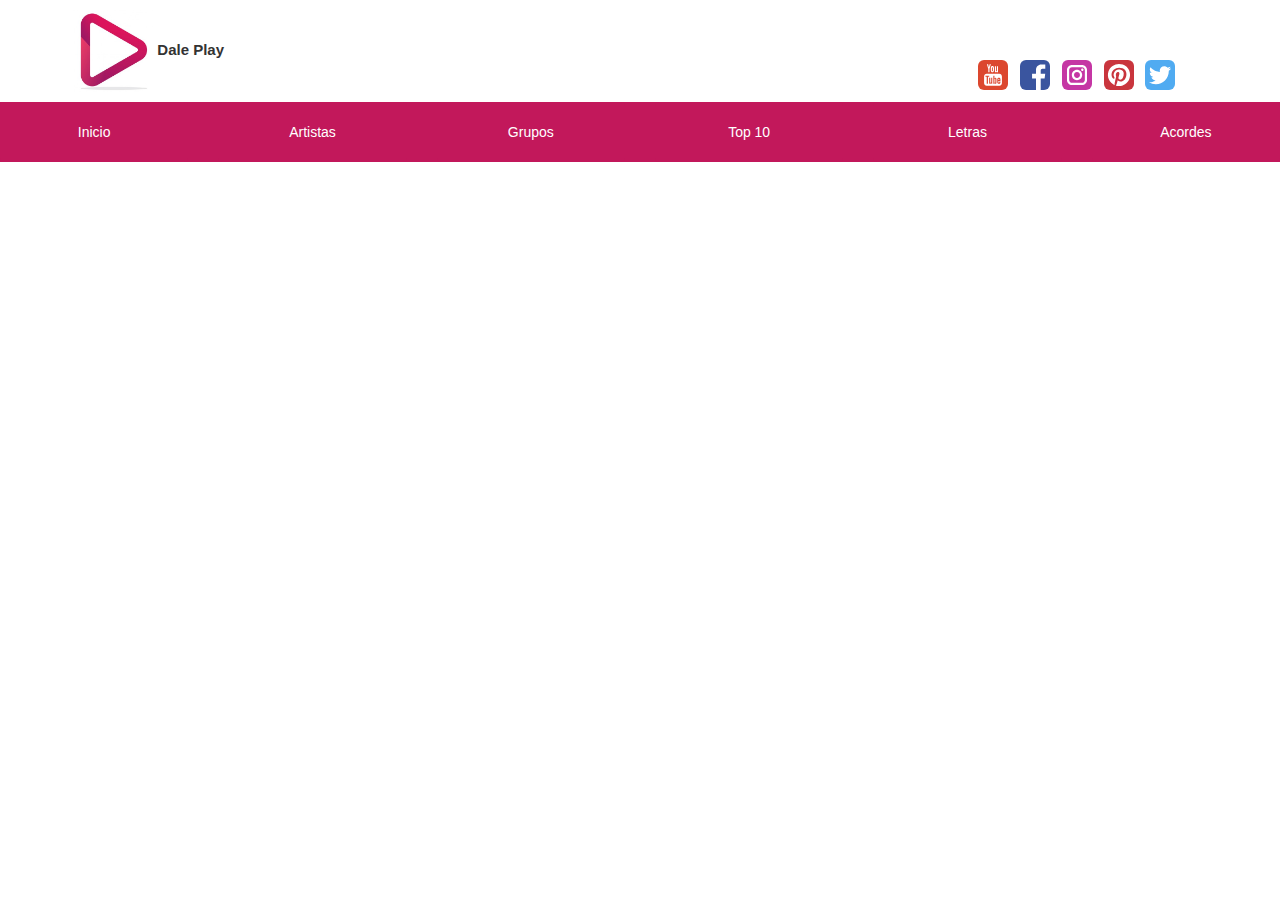
==== Música/index.html @ 2ad50171 "Música parte1" ====
<!DOCTYPE html>
<html>
  <head>
    <meta charset="utf-8">
    <meta name='viewport' content='width=device-width initial-scale=1'>
    <link rel="stylesheet" href="css/bootstrap.min.css">
    <link rel="stylesheet" href="css/estilos.css">
    <script src='js/bootstrap.min.js'></script>
    <title>Blog de Música</title>
  </head>
  <body>

    <header>
      <div class="row header1">
        <div class="col-lg-3 col-md-3 col-sm-3 col-xs-12 text-center align-middle">
          <img class="logo-img" src="img/logo.png" alt="Logo">
          <span class="titulo">Dale Play</span>
        </div>
        <div class="col-lg-4 col-md-4 col-sm-4 col-xs-12 col-sm-offset-5 col-lg-offset-5 col-md-offset-5 text-center redes-sociales">
          <a href="#"><img class="img-rounded img-social" src="img/youtube.svg" alt="Youtube"></a>
          <a href="#"><img class="img-rounded img-social" src="img/facebook.svg" alt="Facebook"></a>
          <a href="#"><img class="img-rounded img-social" src="img/instagram.svg" alt="Instagram"></a>
          <a href="#"><img class="img-rounded img-social" src="img/pinterest.svg" alt="Pinterest"></a>
          <a href="#"><img class="img-rounded img-social" src="img/twitter.svg" alt="Twitter"></a>
        </div>
      </div>
    </header>
    <navbar>
      <div class="row navbar1">
        <div class="col-lg-2 col-md-2 col-sm-2 col-xs-12">
          <button class="btn btn-primary btn-block" type="button">Inicio</button>
        </div>
        <div class="col-lg-2 col-md-2 col-sm-2 col-xs-12">
          <button class="btn btn-primary btn-block" type="button">Artistas</button>
        </div>
        <div class="col-lg-2 col-md-2 col-sm-2 col-xs-12">
          <button class="btn btn-primary btn-block" type="button">Grupos</button>
        </div>
        <div class="col-lg-2 col-md-2 col-sm-2 col-xs-12">
          <button class="btn btn-primary btn-block" type="button">Top 10</button>
        </div>
        <div class="col-lg-2 col-md-2 col-sm-2 col-xs-12">
          <button class="btn btn-primary btn-block" type="button">Letras</button>
        </div>
        <div class="col-lg-2 col-md-2 col-sm-2 col-xs-12">
          <button class="btn btn-primary btn-block" type="button">Acordes</button>
        </div>
      </div>
    </navbar>

  </body>
</html>
---- Música/css/estilos.css ----
.header1{
 margin-top: 10px;
  margin-bottom: 10px;
}
.logo-img{
  width: 8rem;
}
.titulo{
 font-size: 1.5rem;
 font-weight: bold;
}
.redes-sociales{
  margin-top: 50px;
  word-spacing: 8px;
}
.img-social {
  width: 30px;
  height: 30px;
}
.navbar1, .btn{
  background: #c2185b;
  height: 60px;
  border: none;
}
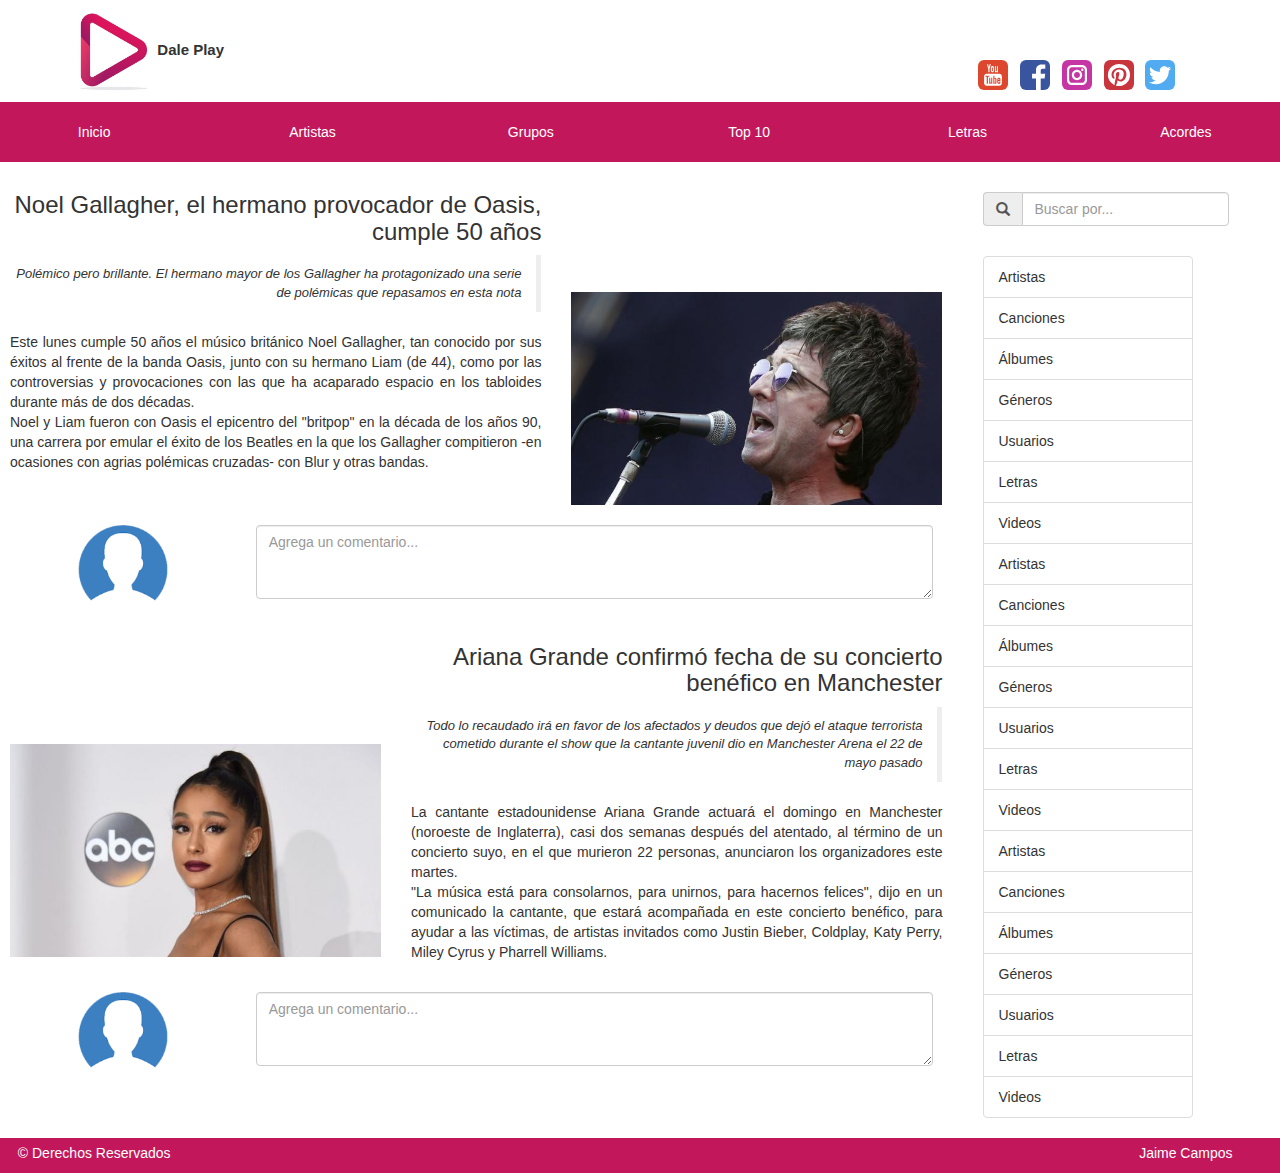
==== commit 4e8d5545: "Música parte2" ====
--- a/Música/index.html
+++ b/Música/index.html
@@ -12,7 +12,7 @@
 
     <header>
       <div class="row header1">
-        <div class="col-lg-3 col-md-3 col-sm-3 col-xs-12 text-center align-middle">
+        <div class="col-lg-3 col-md-3 col-sm-3 col-xs-12 text-center">
           <img class="logo-img" src="img/logo.png" alt="Logo">
           <span class="titulo">Dale Play</span>
         </div>
@@ -48,5 +48,107 @@
       </div>
     </navbar>
 
+    <div class="row">
+      <div class="col-lg-9 col-md-9 col-sm-9 col-xs-12">
+        <div class="row">
+         <div class="row contenido">
+          <div class="col-lg-7 col-md-7 col-sm-7 col-xs-12 ">
+            <h3 class="text-right">Noel Gallagher, el hermano provocador de Oasis, cumple 50 años</h3>
+            <blockquote class="blockquote-reverse quote">
+            <em>Polémico pero brillante. El hermano mayor de los Gallagher ha protagonizado una serie de polémicas que repasamos en esta nota</em>
+            </blockquote>
+            <p class="text-justify">Este lunes cumple 50 años el músico británico Noel Gallagher, tan conocido por sus éxitos al frente de la banda Oasis, junto con su hermano Liam (de 44), como por las controversias y provocaciones con las que ha acaparado espacio en los tabloides durante más de dos décadas.<br>
+            Noel y Liam fueron con Oasis el epicentro del "britpop" en la década de los años 90, una carrera por emular el éxito de los Beatles en la que los Gallagher compitieron -en ocasiones con agrias polémicas cruzadas- con Blur y otras bandas.</p>
+          </div>
+          <div class="col-lg-5 col-md-5 col-sm-5 col-xs-12">
+            <img class="img-responsive" src="img/noel.jpeg" alt="Noel">
+          </div>
+        </div>
+
+        <div class="form">
+          <div class="col-sm-3 col-xs-3 text-center">
+            <img class="persona" src="img/persona.png">
+          </div>
+          <div class="col-sm-9 col-xs-9 text-center">
+            <textarea class="form-control" rows="3" placeholder="Agrega un comentario..."></textarea>
+          </div>
+        </div>
+      </div>
+      <div class="row">
+        <div class="row contenido">
+          <div class="col-lg-5 col-md-5 col-sm-5 col-xs-12">
+            <img class="img-responsive" src="img/ariana.jpeg" alt="Ariana">
+          </div>
+          <div class="col-lg-7 col-md-7 col-sm-7 col-xs-12 ">
+            <h3 class="text-right">Ariana Grande confirmó fecha de su concierto benéfico en Manchester</h3>
+            <blockquote class="blockquote-reverse quote">
+            <em>Todo lo recaudado irá en favor de los afectados y deudos que dejó el ataque terrorista cometido durante el show que la cantante juvenil dio en Manchester Arena el 22 de mayo pasado</em>
+            </blockquote>
+            <p class="text-justify">La cantante estadounidense Ariana Grande actuará el domingo en Manchester (noroeste de Inglaterra), casi dos semanas después del atentado, al término de un concierto suyo, en el que murieron 22 personas, anunciaron los organizadores este martes.<br>
+            "La música está para consolarnos, para unirnos, para hacernos felices", dijo en un comunicado la cantante, que estará acompañada en este concierto benéfico, para ayudar a las víctimas, de artistas invitados como Justin Bieber, Coldplay, Katy Perry, Miley Cyrus y Pharrell Williams.</p>
+          </div>
+        </div>
+        <div class="form">
+          <div class="col-sm-3 col-xs-3 text-center">
+            <img class="persona" src="img/persona.png">
+          </div>
+          <div class="col-sm-9 col-xs-9 text-center">
+            <textarea class="form-control" rows="3" placeholder="Agrega un comentario..."></textarea>
+          </div>
+        </div>
+      </div>
+     </div>
+
+     <div class="col-lg-3 col-md-3 col-sm-3 hidden-xs">
+      <div class="col-lg-12 col-md-12 col-sm-12">
+       <div class="row buscar">
+         <form class="form-inline">
+           <div class="input-group">
+             <div class="input-group-addon"><span class="glyphicon glyphicon-search"></span></div>
+             <input type="text" class="form-control" placeholder="Buscar por...">
+             </div>
+         </form>
+       </div>
+       <div class="row listado">
+         <ul class="list-group">
+           <li class="list-group-item">Artistas</li>
+           <li class="list-group-item">Canciones</li>
+           <li class="list-group-item">Álbumes</li>
+           <li class="list-group-item">Géneros</li>
+           <li class="list-group-item">Usuarios</li>
+           <li class="list-group-item">Letras</li>
+           <li class="list-group-item">Videos</li>
+           <li class="list-group-item">Artistas</li>
+           <li class="list-group-item">Canciones</li>
+           <li class="list-group-item">Álbumes</li>
+           <li class="list-group-item">Géneros</li>
+           <li class="list-group-item">Usuarios</li>
+           <li class="list-group-item">Letras</li>
+           <li class="list-group-item">Videos</li>
+           <li class="list-group-item">Artistas</li>
+           <li class="list-group-item">Canciones</li>
+           <li class="list-group-item">Álbumes</li>
+           <li class="list-group-item">Géneros</li>
+           <li class="list-group-item">Usuarios</li>
+           <li class="list-group-item">Letras</li>
+           <li class="list-group-item">Videos</li>
+         </ul>
+          </div>
+       </div>
+     </div>
+
+    </div>
+
+    <footer>
+      <div class="row pie align-middle">
+        <div class="col-lg-2 col-md-2 col-sm-12 col-xs-12 text-center fin">
+          <p>© Derechos Reservados</p>
+        </div>
+        <div class="col-lg-2 col-md-2 col-sm-12 col-xs-12 col-lg-offset-8 col-md-offset-8 text-center fin">
+          <p>Jaime Campos</p>
+        </div>
+      </div>
+    </footer>
+
   </body>
 </html>
--- a/Música/css/estilos.css
+++ b/Música/css/estilos.css
@@ -22,3 +22,36 @@
   height: 60px;
   border: none;
 }
+.quote{
+  font-size: 1.3rem;
+}
+.contenido{
+  margin: 10px;
+}
+.contenido img{
+  margin-top: 120px;
+}
+.comentario{
+  display: inline;
+}
+.persona{
+  width: 90px;
+}
+.form{
+  margin: 20px;
+}
+.buscar{
+  margin-top: 30px;
+}
+.listado{
+  margin-top: 30px;
+  width: 210px;
+}
+.pie{
+  background: #c2185b;
+  border: none;
+  color: white;
+}
+.fin{
+  margin-top: 5px;
+}
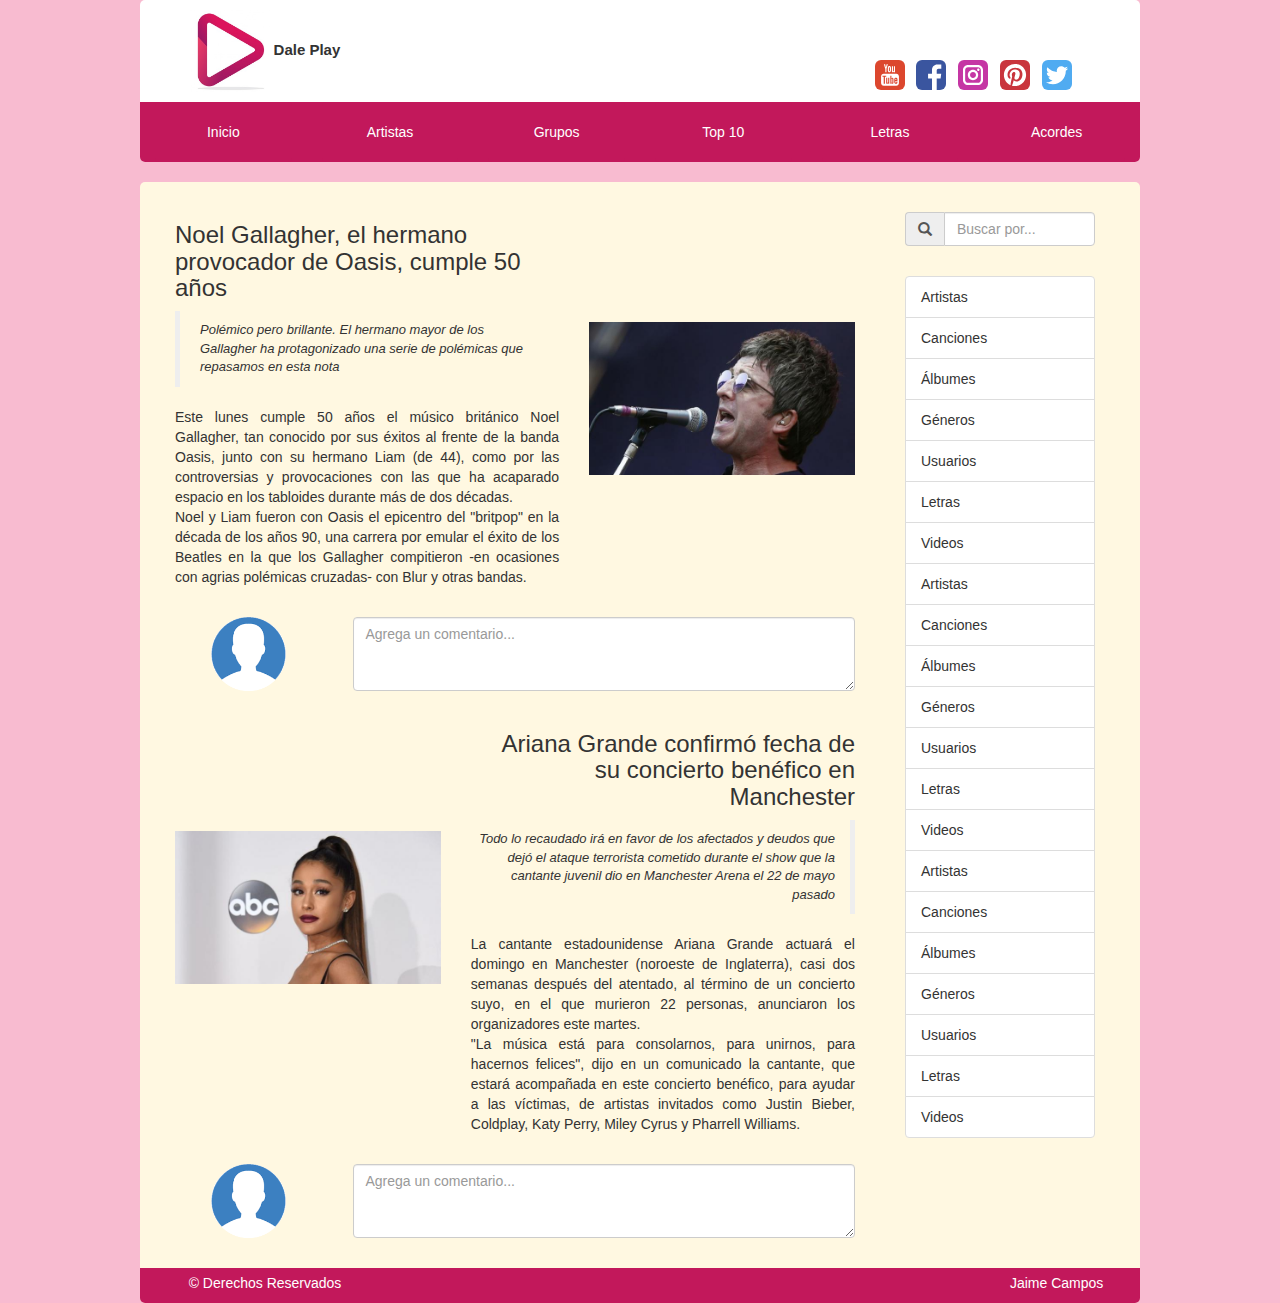
==== commit 6b90bb0a: "Música final" ====
--- a/Música/index.html
+++ b/Música/index.html
@@ -9,7 +9,7 @@
     <title>Blog de Música</title>
   </head>
   <body>
-
+   <div class="container contenedor1">
     <header>
       <div class="row header1">
         <div class="col-lg-3 col-md-3 col-sm-3 col-xs-12 text-center">
@@ -25,6 +25,7 @@
         </div>
       </div>
     </header>
+
     <navbar>
       <div class="row navbar1">
         <div class="col-lg-2 col-md-2 col-sm-2 col-xs-12">
@@ -47,14 +48,16 @@
         </div>
       </div>
     </navbar>
+  </div>
 
+  <div class="container contenedor2">
     <div class="row">
       <div class="col-lg-9 col-md-9 col-sm-9 col-xs-12">
         <div class="row">
          <div class="row contenido">
           <div class="col-lg-7 col-md-7 col-sm-7 col-xs-12 ">
-            <h3 class="text-right">Noel Gallagher, el hermano provocador de Oasis, cumple 50 años</h3>
-            <blockquote class="blockquote-reverse quote">
+            <h3 class="text-left">Noel Gallagher, el hermano provocador de Oasis, cumple 50 años</h3>
+            <blockquote class="blockquote quote">
             <em>Polémico pero brillante. El hermano mayor de los Gallagher ha protagonizado una serie de polémicas que repasamos en esta nota</em>
             </blockquote>
             <p class="text-justify">Este lunes cumple 50 años el músico británico Noel Gallagher, tan conocido por sus éxitos al frente de la banda Oasis, junto con su hermano Liam (de 44), como por las controversias y provocaciones con las que ha acaparado espacio en los tabloides durante más de dos décadas.<br>
@@ -67,7 +70,7 @@
 
         <div class="form">
           <div class="col-sm-3 col-xs-3 text-center">
-            <img class="persona" src="img/persona.png">
+            <img class="img-persona" src="img/persona.png">
           </div>
           <div class="col-sm-9 col-xs-9 text-center">
             <textarea class="form-control" rows="3" placeholder="Agrega un comentario..."></textarea>
@@ -90,7 +93,7 @@
         </div>
         <div class="form">
           <div class="col-sm-3 col-xs-3 text-center">
-            <img class="persona" src="img/persona.png">
+            <img class="img-persona" src="img/persona.png">
           </div>
           <div class="col-sm-9 col-xs-9 text-center">
             <textarea class="form-control" rows="3" placeholder="Agrega un comentario..."></textarea>
@@ -141,14 +144,15 @@
 
     <footer>
       <div class="row pie align-middle">
-        <div class="col-lg-2 col-md-2 col-sm-12 col-xs-12 text-center fin">
+        <div class="col-lg-3 col-md-3 col-sm-12 col-xs-12 text-center fin">
           <p>© Derechos Reservados</p>
         </div>
-        <div class="col-lg-2 col-md-2 col-sm-12 col-xs-12 col-lg-offset-8 col-md-offset-8 text-center fin">
+        <div class="col-lg-2 col-md-2 col-sm-12 col-xs-12 col-lg-offset-7 col-md-offset-7 text-center fin">
           <p>Jaime Campos</p>
         </div>
       </div>
     </footer>
+  </div>
 
   </body>
 </html>
--- a/Música/css/estilos.css
+++ b/Música/css/estilos.css
@@ -1,6 +1,22 @@
+body{
+  background: #f8bbd0;
+}
+.container{
+  max-width: 1000px;
+}
+.contenedor1{
+  background: white;
+  border-radius: 5px ;
+}
+.contenedor2{
+  margin-top: 20px;
+  background: #fff8e1;
+  border-radius: 5px;
+}
 .header1{
- margin-top: 10px;
+  margin-top: 10px;
   margin-bottom: 10px;
+  background: white;
 }
 .logo-img{
   width: 8rem;
@@ -22,11 +38,14 @@
   height: 60px;
   border: none;
 }
+.navbar1{
+  border-radius: 0px 0px 5px 5px;
+}
 .quote{
   font-size: 1.3rem;
 }
 .contenido{
-  margin: 10px;
+  margin: 20px;
 }
 .contenido img{
   margin-top: 120px;
@@ -34,24 +53,37 @@
 .comentario{
   display: inline;
 }
-.persona{
-  width: 90px;
+.img-persona{
+  width: 75px;
 }
 .form{
   margin: 20px;
 }
 .buscar{
   margin-top: 30px;
+  width: 100%;
 }
 .listado{
   margin-top: 30px;
-  width: 210px;
+  width: 100%;
 }
 .pie{
+  margin-top: 30px;
   background: #c2185b;
-  border: none;
+  border-radius: 0px 0px 5px 5px;
   color: white;
 }
 .fin{
   margin-top: 5px;
 }
+
+@media (max-width: 768px) {
+  .navbar1 {
+    background: none;
+  }
+
+  .contenido img{
+    margin-top: 15px;
+  }
+
+}
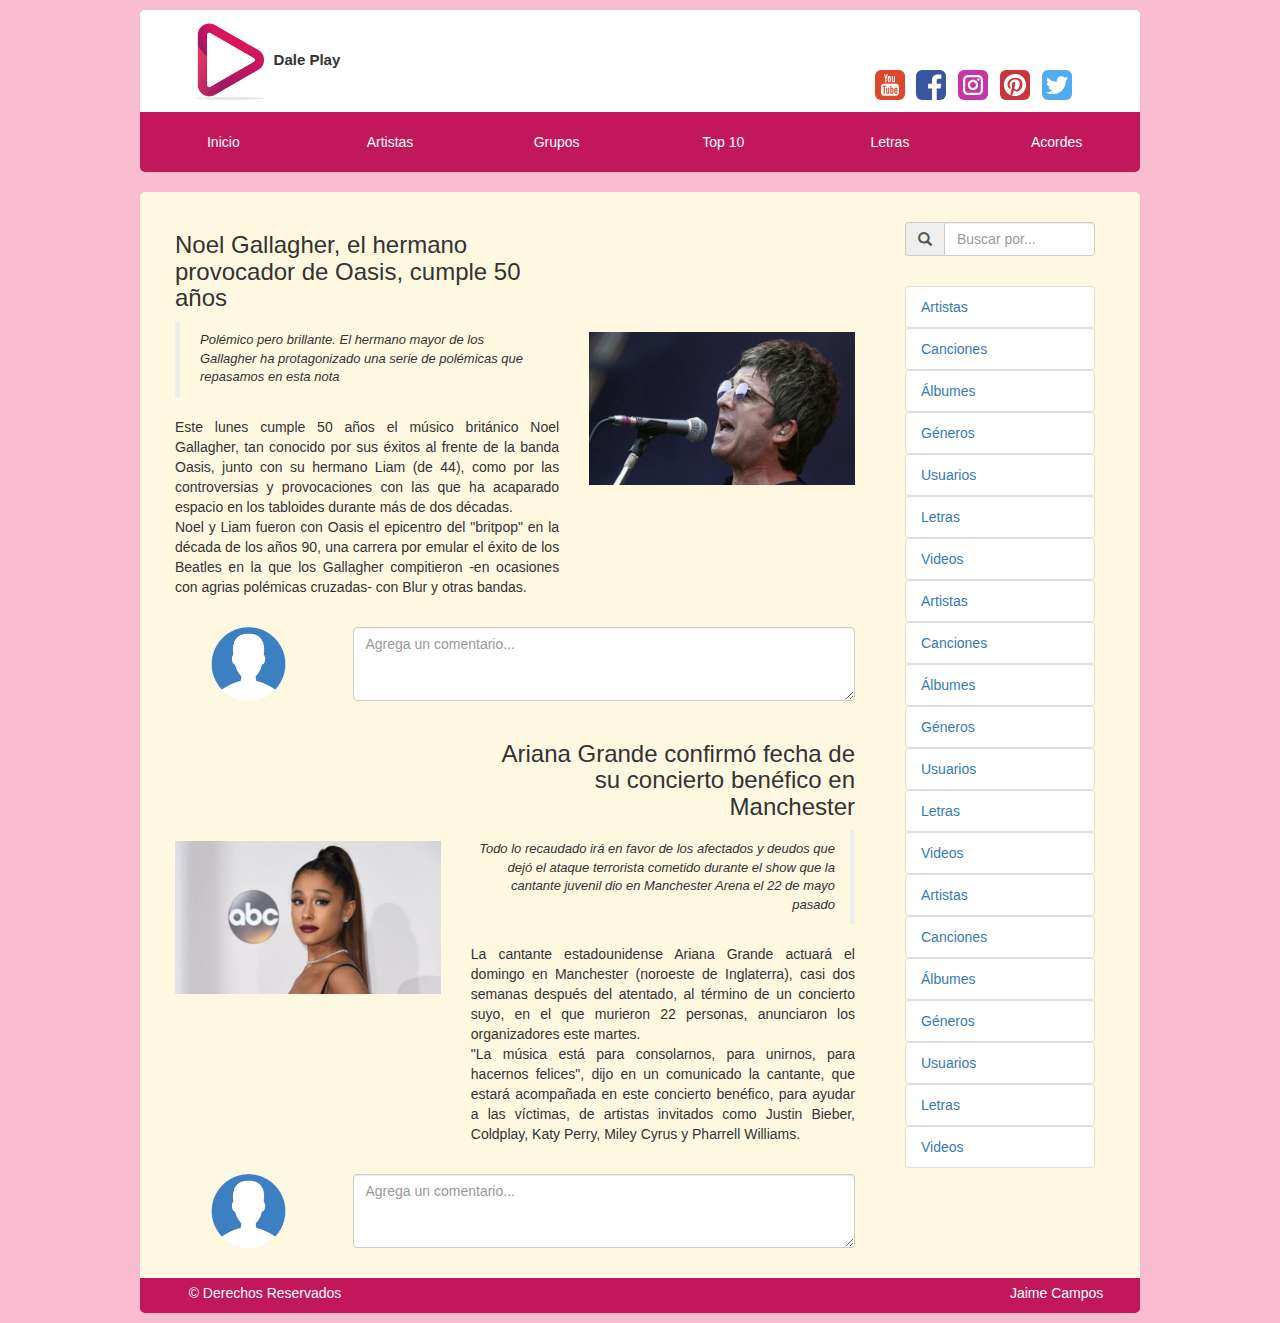
==== commit 05fff9ee: "Gastro parte1" ====
--- a/Música/index.html
+++ b/Música/index.html
@@ -109,32 +109,32 @@
            <div class="input-group">
              <div class="input-group-addon"><span class="glyphicon glyphicon-search"></span></div>
              <input type="text" class="form-control" placeholder="Buscar por...">
-             </div>
+           </div>
          </form>
        </div>
        <div class="row listado">
          <ul class="list-group">
-           <li class="list-group-item">Artistas</li>
-           <li class="list-group-item">Canciones</li>
-           <li class="list-group-item">Álbumes</li>
-           <li class="list-group-item">Géneros</li>
-           <li class="list-group-item">Usuarios</li>
-           <li class="list-group-item">Letras</li>
-           <li class="list-group-item">Videos</li>
-           <li class="list-group-item">Artistas</li>
-           <li class="list-group-item">Canciones</li>
-           <li class="list-group-item">Álbumes</li>
-           <li class="list-group-item">Géneros</li>
-           <li class="list-group-item">Usuarios</li>
-           <li class="list-group-item">Letras</li>
-           <li class="list-group-item">Videos</li>
-           <li class="list-group-item">Artistas</li>
-           <li class="list-group-item">Canciones</li>
-           <li class="list-group-item">Álbumes</li>
-           <li class="list-group-item">Géneros</li>
-           <li class="list-group-item">Usuarios</li>
-           <li class="list-group-item">Letras</li>
-           <li class="list-group-item">Videos</li>
+           <a href="#"><li class="list-group-item">Artistas</li></a>
+           <a href="#"><li class="list-group-item">Canciones</li></a>
+           <a href="#"><li class="list-group-item">Álbumes</li></a>
+           <a href="#"><li class="list-group-item">Géneros</li></a>
+           <a href="#"><li class="list-group-item">Usuarios</li></a>
+           <a href="#"><li class="list-group-item">Letras</li></a>
+           <a href="#"><li class="list-group-item">Videos</li></a>
+           <a href="#"><li class="list-group-item">Artistas</li></a>
+           <a href="#"><li class="list-group-item">Canciones</li></a>
+           <a href="#"><li class="list-group-item">Álbumes</li></a>
+           <a href="#"><li class="list-group-item">Géneros</li></a>
+           <a href="#"><li class="list-group-item">Usuarios</li></a>
+           <a href="#"><li class="list-group-item">Letras</li></a>
+           <a href="#"><li class="list-group-item">Videos</li></a>
+           <a href="#"><li class="list-group-item">Artistas</li></a>
+           <a href="#"><li class="list-group-item">Canciones</li></a>
+           <a href="#"><li class="list-group-item">Álbumes</li></a>
+           <a href="#"><li class="list-group-item">Géneros</li></a>
+           <a href="#"><li class="list-group-item">Usuarios</li></a>
+           <a href="#"><li class="list-group-item">Letras</li></a>
+           <a href="#"><li class="list-group-item">Videos</li></a>
          </ul>
           </div>
        </div>
--- a/Música/css/estilos.css
+++ b/Música/css/estilos.css
@@ -5,6 +5,7 @@
   max-width: 1000px;
 }
 .contenedor1{
+  margin-top: 10px;
   background: white;
   border-radius: 5px ;
 }
@@ -12,6 +13,7 @@
   margin-top: 20px;
   background: #fff8e1;
   border-radius: 5px;
+  margin-bottom: 10px;
 }
 .header1{
   margin-top: 10px;
